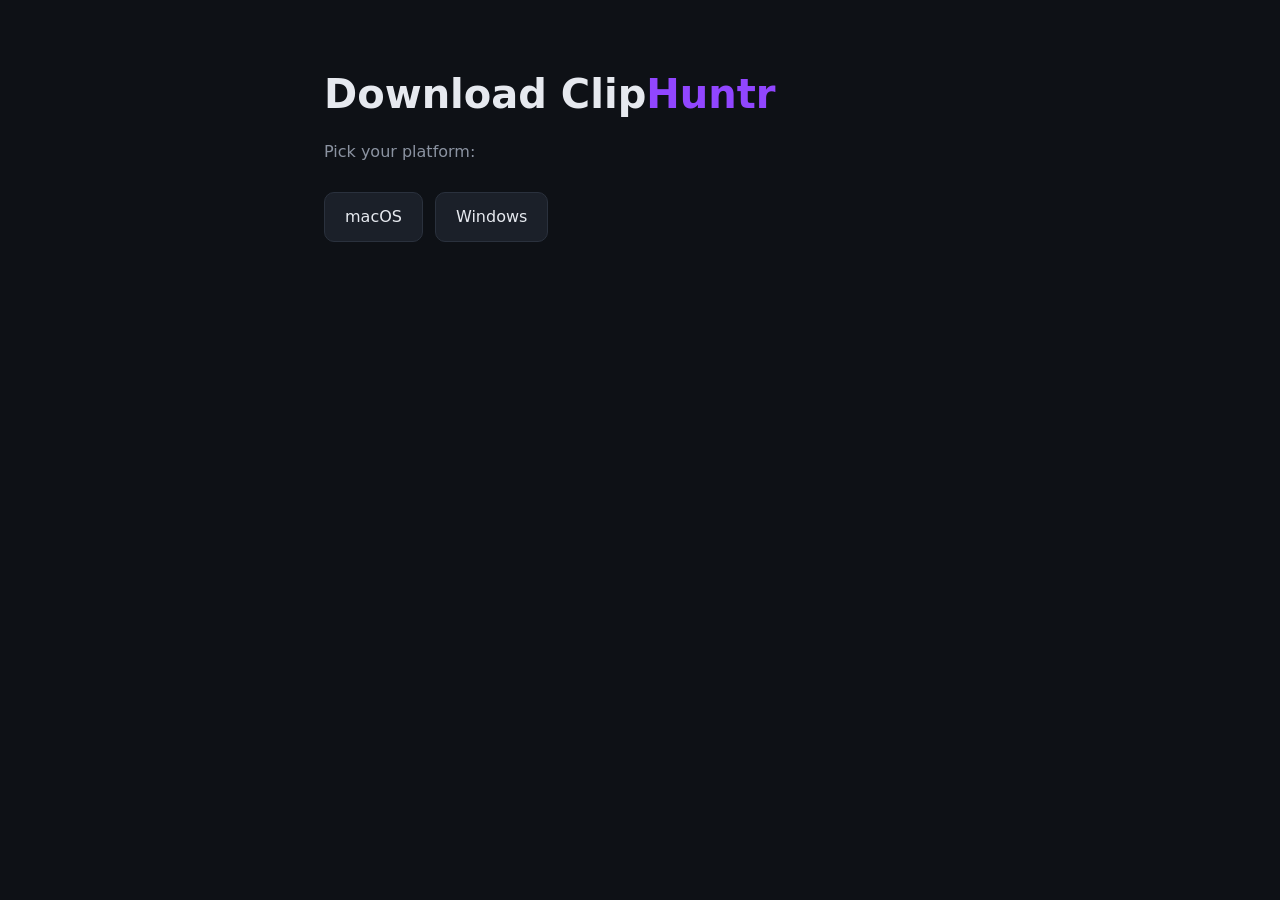
==== download/index.html @ 1f9a28db "Site + v0.1.0" ====
<!doctype html>
<html lang="en"><head><meta charset="utf-8"><meta name="viewport" content="width=device-width, initial-scale=1">
<title>Download ClipHuntr</title><link rel="stylesheet" href="/style.css"></head>
<body><main><h1>Download Clip<span>Huntr</span></h1><p id="msg">Finding the right download…</p>
<div class="dl"><a href="/download/mac/">macOS</a><a href="/download/windows/">Windows</a></div></main>
<script src="/download.js"></script>
<script>
// Sends you straight to your platform's installer when we can tell what you're on.
const p = guessPlatform();
if (p) location.replace(p === 'macos' ? '/download/mac/' : '/download/windows/');
else document.getElementById('msg').textContent = 'Pick your platform:';
</script></body></html>
---- style.css ----
:root { color-scheme: dark; --bg: #0e1116; --fg: #e6e9ef; --muted: #8b93a1; --acc: #9146ff; }
* { box-sizing: border-box; }
body { margin: 0; font: 16px/1.5 system-ui, -apple-system, "Segoe UI", sans-serif; background: var(--bg); color: var(--fg); }
main { max-width: 680px; margin: 0 auto; padding: 64px 24px; }
h1 { font-size: 40px; margin: 0 0 8px; } h1 span { color: var(--acc); }
p { color: var(--muted); }
.dl { display: flex; gap: 12px; flex-wrap: wrap; margin: 28px 0 8px; }
.dl a { padding: 12px 20px; border-radius: 10px; background: #1b2029; color: var(--fg); text-decoration: none; border: 1px solid #2a313d; }
.dl a.primary { background: var(--acc); border-color: var(--acc); }
.small { font-size: 13px; } code { color: var(--fg); }
pre { white-space: pre-wrap; background: #151a22; padding: 12px; border-radius: 8px; color: var(--muted); }
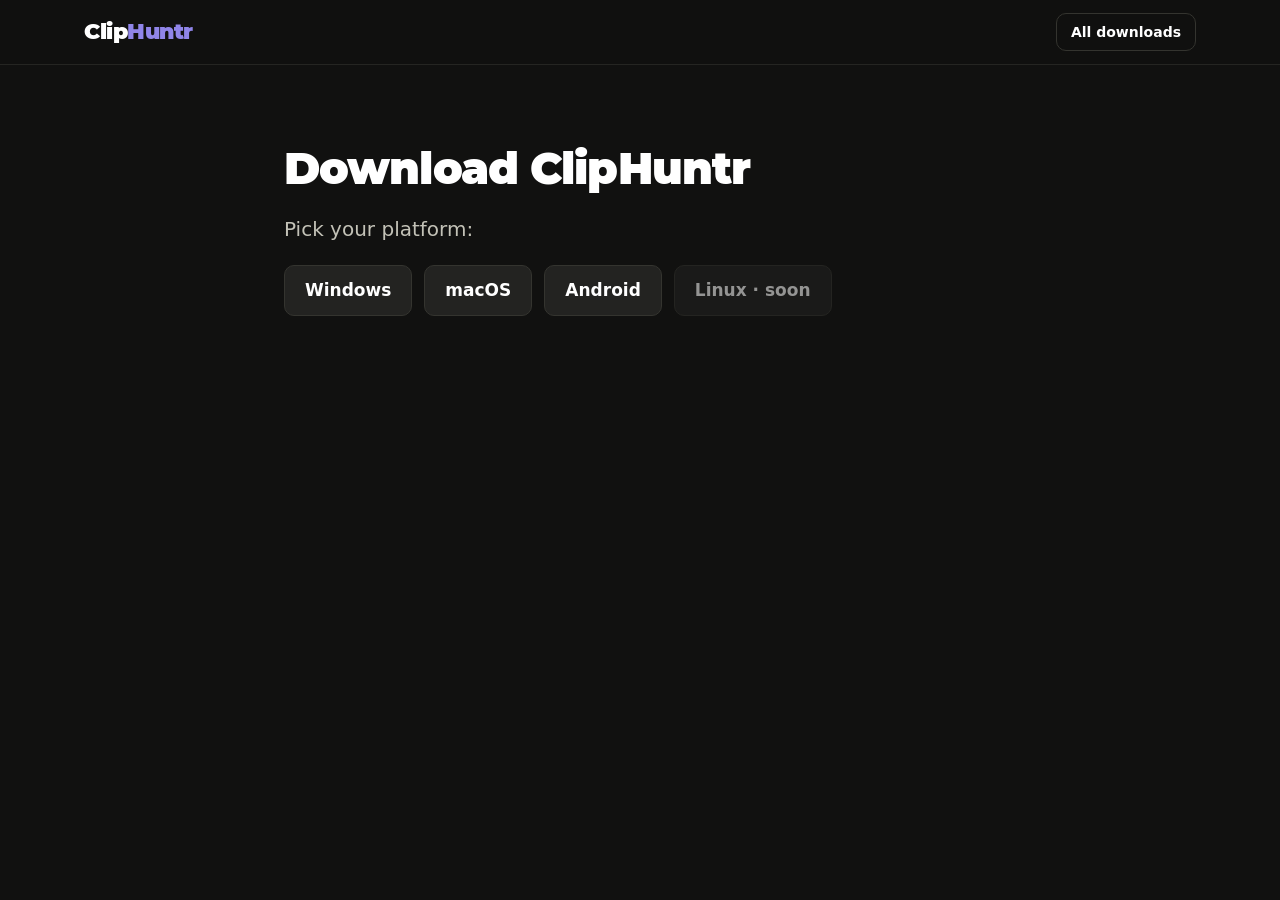
==== commit efc6f739: "Site: new landing page" ====
--- a/download/index.html
+++ b/download/index.html
@@ -1,12 +1,7 @@
 <!doctype html>
 <html lang="en"><head><meta charset="utf-8"><meta name="viewport" content="width=device-width, initial-scale=1">
-<title>Download ClipHuntr</title><link rel="stylesheet" href="/style.css"></head>
-<body><main><h1>Download Clip<span>Huntr</span></h1><p id="msg">Finding the right download…</p>
-<div class="dl"><a href="/download/mac/">macOS</a><a href="/download/windows/">Windows</a></div></main>
-<script src="/download.js"></script>
-<script>
-// Sends you straight to your platform's installer when we can tell what you're on.
-const p = guessPlatform();
-if (p) location.replace(p === 'macos' ? '/download/mac/' : '/download/windows/');
-else document.getElementById('msg').textContent = 'Pick your platform:';
-</script></body></html>
+<title>Download ClipHuntr</title><link rel="icon" href="/favicon.svg"><link rel="stylesheet" href="/style.css"></head>
+<body class="sub"><header class="nav"><div class="wrap nav-in"><a class="logo" href="/">Clip<span>Huntr</span></a><a class="btn ghost sm" href="/#download">All downloads</a></div></header>
+<main class="wrap narrow"><h1 class="h2">Download ClipHuntr</h1><p class="lead" id="msg">Finding the right download…</p><div class="plat-row"><a class="btn" href="/download/windows/">Windows</a><a class="btn" href="/download/mac/">macOS</a><a class="btn" href="/download/android/">Android</a><a class="btn disabled" href="/download/linux/">Linux · soon</a></div></main><script src="/download.js"></script><script>const p = guessPlatform();
+if (p && !SOON.includes(p)) location.replace('/download/' + PATH[p] + '/');
+else document.getElementById('msg').textContent = 'Pick your platform:';</script></body></html>
--- a/style.css
+++ b/style.css
@@ -1,11 +1,207 @@
-:root { color-scheme: dark; --bg: #0e1116; --fg: #e6e9ef; --muted: #8b93a1; --acc: #9146ff; }
+@font-face { font-family: "Montserrat"; font-weight: 900; font-display: swap; src: url(/fonts/Montserrat-Black.ttf) format("truetype"); }
+:root {
+  color-scheme: dark;
+  --bg: #111110; --s1: #1a1a19; --s2: #232321; --s3: #2e2e2b; --border: #34342f;
+  --fg: #fff; --fg2: #c3c2b7; --muted: #8d8c83;
+  --acc: #9085e9; --acc2: #b3aaf5; --tw: #a970ff; --kk: #53fc18; --good: #3fae6a; --warn: #d9a400; --live: #eb4d4b;
+  --ease: cubic-bezier(.2,.8,.2,1);
+}
 * { box-sizing: border-box; }
-body { margin: 0; font: 16px/1.5 system-ui, -apple-system, "Segoe UI", sans-serif; background: var(--bg); color: var(--fg); }
-main { max-width: 680px; margin: 0 auto; padding: 64px 24px; }
-h1 { font-size: 40px; margin: 0 0 8px; } h1 span { color: var(--acc); }
-p { color: var(--muted); }
-.dl { display: flex; gap: 12px; flex-wrap: wrap; margin: 28px 0 8px; }
-.dl a { padding: 12px 20px; border-radius: 10px; background: #1b2029; color: var(--fg); text-decoration: none; border: 1px solid #2a313d; }
-.dl a.primary { background: var(--acc); border-color: var(--acc); }
-.small { font-size: 13px; } code { color: var(--fg); }
-pre { white-space: pre-wrap; background: #151a22; padding: 12px; border-radius: 8px; color: var(--muted); }
+html { scroll-behavior: smooth; }
+body { margin: 0; font: 17px/1.6 -apple-system, BlinkMacSystemFont, "Segoe UI", Inter, system-ui, sans-serif; background: var(--bg); color: var(--fg); -webkit-font-smoothing: antialiased; }
+a { color: var(--acc2); text-decoration: none; } a:hover { color: #fff; }
+code { color: var(--fg2); background: var(--s2); padding: 1px 6px; border-radius: 5px; font-size: .9em; }
+.wrap { max-width: 1160px; margin: 0 auto; padding: 0 24px; }
+.narrow { max-width: 760px; }
+.muted { color: var(--muted); }
+.center { text-align: center; margin-left: auto; margin-right: auto; }
+h1, h2, .h2 { font-family: Montserrat, system-ui, sans-serif; font-weight: 900; letter-spacing: -.02em; line-height: 1.08; margin: 0 0 18px; }
+h1 { font-size: clamp(40px, 6vw, 68px); }
+h2, .h2 { font-size: clamp(30px, 4vw, 44px); }
+h1 em, h2 em { font-style: normal; background: linear-gradient(90deg, var(--acc), #e06bd8); -webkit-background-clip: text; background-clip: text; color: transparent; }
+h3 { font-size: 19px; margin: 0 0 8px; }
+p { color: var(--fg2); }
+.lead { font-size: 20px; color: var(--fg2); max-width: 620px; }
+.fine { font-size: 14px; color: var(--muted); }
+.eyebrow { text-transform: uppercase; letter-spacing: .14em; font-size: 13px; font-weight: 700; color: var(--acc); margin: 0 0 12px; }
+
+/* Buttons & pills */
+.btn { display: inline-flex; align-items: center; justify-content: center; gap: 8px; padding: 11px 20px; border-radius: 10px; font-weight: 600; color: var(--fg); background: var(--s2); border: 1px solid var(--border); transition: transform .15s var(--ease), background .15s, box-shadow .2s; }
+.btn:hover { color: #fff; background: var(--s3); transform: translateY(-1px); }
+.btn.primary { background: var(--acc); border-color: var(--acc); color: #111; box-shadow: 0 8px 30px -8px rgba(144,133,233,.7); }
+.btn.primary:hover { background: var(--acc2); border-color: var(--acc2); color: #111; }
+.btn.ghost { background: transparent; }
+.btn.lg { padding: 15px 26px; font-size: 17px; border-radius: 12px; }
+.btn.sm { padding: 7px 14px; font-size: 14px; }
+.btn.disabled { opacity: .55; }
+.pill { display: inline-flex; align-items: center; gap: 8px; padding: 6px 14px; border-radius: 99px; background: rgba(144,133,233,.12); border: 1px solid rgba(144,133,233,.35); color: var(--acc2); font-size: 14px; font-weight: 600; }
+.pill.sm { padding: 3px 10px; font-size: 12px; }
+.dot { width: 8px; height: 8px; border-radius: 50%; background: var(--good); display: inline-block; box-shadow: 0 0 0 0 rgba(63,174,106,.6); animation: pulse 2s infinite; }
+@keyframes pulse { 70% { box-shadow: 0 0 0 8px rgba(63,174,106,0); } 100% { box-shadow: 0 0 0 0 rgba(63,174,106,0); } }
+
+/* Nav */
+.nav { position: sticky; top: 0; z-index: 50; background: rgba(17,17,16,.78); backdrop-filter: blur(14px); -webkit-backdrop-filter: blur(14px); border-bottom: 1px solid rgba(52,52,47,.6); }
+.nav-in { display: flex; align-items: center; gap: 28px; height: 64px; }
+.logo { font-family: Montserrat, sans-serif; font-weight: 900; font-size: 22px; color: #fff; letter-spacing: -.02em; }
+.logo span { color: var(--acc); }
+.nav nav { display: flex; gap: 24px; margin-left: auto; }
+.nav nav a { color: var(--fg2); font-size: 15px; }
+.nav nav a:hover { color: #fff; }
+.nav-in > .btn { margin-left: auto; }
+.nav nav + .btn { margin-left: 0; }
+
+/* Hero */
+.hero { position: relative; overflow: hidden; padding: 80px 0 90px; }
+.hero::before { content: ""; position: absolute; inset: -30% -10% auto; height: 900px; background: radial-gradient(600px 400px at 75% 30%, rgba(144,133,233,.28), transparent 70%), radial-gradient(500px 360px at 15% 10%, rgba(224,107,216,.14), transparent 70%); pointer-events: none; }
+.hero .wrap { position: relative; display: grid; grid-template-columns: 1.05fr 1fr; gap: 56px; align-items: center; }
+.hero .pill { margin-bottom: 22px; }
+.hero .wrap > *, .feat > * { min-width: 0; }
+.mock-bar { overflow: hidden; white-space: nowrap; }
+.cta-row { display: flex; gap: 14px; flex-wrap: wrap; margin: 30px 0 14px; }
+
+/* App mockup */
+.mock { position: relative; background: var(--s1); border: 1px solid var(--border); border-radius: 16px; box-shadow: 0 40px 100px -30px rgba(0,0,0,.8), 0 0 0 1px rgba(255,255,255,.03) inset; transform: perspective(1400px) rotateY(-7deg) rotateX(3deg); padding-bottom: 14px; }
+.mock-bar { display: flex; align-items: center; gap: 6px; padding: 12px 14px; border-bottom: 1px solid var(--border); font-size: 13px; }
+.mock-bar b { font-family: Montserrat, sans-serif; font-size: 15px; margin-right: 10px; } .mock-bar b span { color: var(--acc); }
+.tab { padding: 4px 10px; border-radius: 7px; color: var(--muted); } .tab.on { background: var(--s2); color: #fff; }
+.live { margin-left: auto; display: inline-flex; align-items: center; gap: 6px; font-size: 12px; color: var(--fg2); border: 1px solid var(--border); border-radius: 99px; padding: 3px 10px; }
+.mock-grid { display: grid; grid-template-columns: 1fr 1fr; gap: 12px; padding: 14px; }
+.clip { background: var(--s2); border: 1px solid var(--border); border-radius: 11px; overflow: hidden; font-size: 13px; padding-bottom: 10px; animation: rise .8s var(--ease) both; }
+.clip:nth-child(2) { animation-delay: .1s } .clip:nth-child(3) { animation-delay: .2s } .clip:nth-child(4) { animation-delay: .3s }
+@keyframes rise { from { opacity: 0; transform: translateY(14px); } }
+.clip b { display: block; padding: 8px 10px 4px; }
+.th { position: relative; aspect-ratio: 16/9; }
+.c1 .th { background: linear-gradient(135deg, #3b2c7a, #c2477f); } .c2 .th { background: linear-gradient(135deg, #0f5132, #3fa36b); }
+.c3 .th { background: linear-gradient(135deg, #1d3e78, #4a8ee0); } .c4 .th { background: linear-gradient(135deg, #6a3a12, #e08a3c); }
+.th::after { content: "▶"; position: absolute; inset: 0; display: grid; place-items: center; color: rgba(255,255,255,.75); font-size: 22px; }
+.pf, .score, .len { position: absolute; font-size: 10px; font-weight: 700; padding: 2px 6px; border-radius: 5px; background: rgba(0,0,0,.6); }
+.pf { top: 7px; left: 7px; } .pf.tw { color: var(--tw); } .pf.kk { color: var(--kk); }
+.score { top: 7px; right: 7px; } .score::before { content: "🔥 "; }
+.len { bottom: 7px; right: 7px; }
+.tags { display: flex; gap: 5px; flex-wrap: wrap; padding: 0 10px; }
+.tags span { font-size: 11px; padding: 1px 7px; border-radius: 5px; background: var(--s3); color: var(--fg2); }
+.tags .t-brk { background: rgba(144,133,233,.18); color: var(--acc2); }
+.tags .t-acc { background: rgba(63,174,106,.18); color: #6fd598; }
+.toast { position: absolute; left: -36px; bottom: -26px; display: flex; gap: 12px; align-items: center; background: rgba(35,35,33,.92); backdrop-filter: blur(10px); border: 1px solid var(--border); border-radius: 12px; padding: 12px 16px; box-shadow: 0 20px 50px -10px rgba(0,0,0,.7); animation: rise .8s .9s var(--ease) both; }
+.toast b { display: block; font-size: 14px; } .toast small { color: var(--muted); font-size: 12px; }
+.bell { font-size: 20px; }
+
+/* Stat strip */
+.strip { border-top: 1px solid var(--border); border-bottom: 1px solid var(--border); background: var(--s1); }
+.strip-in { display: grid; grid-template-columns: repeat(4, 1fr); padding: 30px 24px; text-align: center; }
+.strip b { display: block; font-family: Montserrat, sans-serif; font-size: 34px; color: #fff; }
+.strip span { color: var(--muted); font-size: 14px; }
+
+/* Sections */
+.sec { padding: 110px 0; }
+.sec.alt { background: linear-gradient(180deg, var(--s1), var(--bg)); }
+.sec > .wrap > h2 { max-width: 760px; }
+.steps { display: grid; grid-template-columns: repeat(4, 1fr); gap: 20px; margin-top: 48px; }
+.step { background: var(--s1); border: 1px solid var(--border); border-radius: 16px; padding: 26px; position: relative; }
+.step .n { display: inline-grid; place-items: center; width: 36px; height: 36px; border-radius: 10px; background: rgba(144,133,233,.15); color: var(--acc2); font-weight: 800; margin-bottom: 16px; }
+.step p, .card p { font-size: 15px; margin: 0; }
+
+.feat { display: grid; grid-template-columns: 1fr 1fr; gap: 64px; align-items: center; padding: 50px 0; }
+.feat.rev .feat-copy { order: 2; }
+.ticks { list-style: none; padding: 0; margin: 18px 0 0; }
+.ticks li { position: relative; padding-left: 28px; margin-bottom: 12px; color: var(--fg2); }
+.ticks li::before { content: "✓"; position: absolute; left: 0; color: var(--acc); font-weight: 800; }
+.ticks b { color: #fff; }
+
+.panel, .alerts, .editor, .board { background: var(--s1); border: 1px solid var(--border); border-radius: 16px; padding: 22px; box-shadow: 0 30px 80px -30px rgba(0,0,0,.7); }
+.panel-h { display: flex; align-items: center; margin-bottom: 10px; }
+.chart { width: 100%; height: auto; display: block; }
+.kpis { display: grid; grid-template-columns: repeat(4, 1fr); gap: 10px; margin-top: 16px; }
+.kpis div { background: var(--s2); border-radius: 10px; padding: 10px 12px; }
+.kpis b { display: block; font-size: 22px; } .kpis small { color: var(--muted); font-size: 12px; }
+
+.alerts { display: flex; flex-direction: column; gap: 10px; }
+.al { display: flex; gap: 14px; align-items: center; background: var(--s2); border: 1px solid var(--border); border-radius: 12px; padding: 14px; }
+.al.dim { opacity: .55; }
+.al b { display: block; font-size: 15px; } .al small { color: var(--muted); font-size: 13px; }
+.al-i { font-size: 22px; width: 42px; height: 42px; display: grid; place-items: center; border-radius: 10px; background: var(--s3); flex: none; }
+.hooks { display: flex; gap: 8px; flex-wrap: wrap; margin-top: 6px; }
+.hooks span { font-size: 12px; padding: 4px 10px; border-radius: 99px; border: 1px solid var(--border); color: var(--fg2); }
+
+.editor { display: flex; gap: 22px; align-items: center; }
+.phone { position: relative; width: 170px; flex: none; aspect-ratio: 9/16; border-radius: 22px; overflow: hidden; border: 4px solid #000; outline: 1px solid var(--border); display: flex; flex-direction: column; }
+.ph-cam { flex: 0 0 34%; background: radial-gradient(circle at 50% 60%, #d6a07c 0 22%, transparent 23%), linear-gradient(135deg, #2a2a50, #4b3a7a); }
+.ph-game { flex: 1; background: linear-gradient(160deg, #1d3e78, #4a8ee0 60%, #6ac2a0); display: grid; place-items: center; }
+.cap { font-family: Montserrat, sans-serif; font-weight: 900; font-size: 15px; text-align: center; padding: 0 10px; text-shadow: 0 2px 0 #000, 0 0 6px #000; }
+.cap em { font-style: normal; color: #ffe14d; }
+.credit { position: absolute; bottom: 8px; left: 0; right: 0; text-align: center; font-size: 9px; color: rgba(255,255,255,.8); }
+.ed-side { flex: 1; display: flex; flex-direction: column; gap: 10px; }
+.fmts { display: flex; gap: 6px; flex-wrap: wrap; }
+.fmts span { font-size: 12px; padding: 4px 10px; border-radius: 7px; background: var(--s2); color: var(--fg2); }
+.fmts .on { background: var(--acc); color: #111; font-weight: 700; }
+.row { display: flex; justify-content: space-between; border-bottom: 1px solid var(--border); padding: 6px 0; font-size: 14px; }
+.row small { color: var(--muted); }
+.trim { position: relative; height: 34px; border-radius: 8px; background: repeating-linear-gradient(90deg, var(--s3) 0 3px, var(--s2) 3px 7px); }
+.trim i { position: absolute; top: 0; bottom: 0; border: 2px solid var(--acc); border-radius: 8px; background: rgba(144,133,233,.18); }
+.ed-side .btn { align-self: flex-start; }
+
+.board { display: grid; grid-template-columns: repeat(4, 1fr); gap: 10px; }
+.col { background: var(--s2); border-radius: 10px; padding: 10px; display: flex; flex-direction: column; gap: 8px; min-height: 220px; }
+.lbl { align-self: flex-start; font-size: 11px; font-weight: 700; padding: 2px 8px; border-radius: 5px; }
+.lbl.b { background: rgba(57,135,229,.2); color: #7eb4f5; } .lbl.g { background: rgba(25,158,112,.2); color: #5fd1a5; }
+.lbl.y { background: rgba(201,133,0,.2); color: #f0c05a; } .lbl.p { background: rgba(144,133,233,.2); color: var(--acc2); }
+.k { height: 42px; border-radius: 8px; background: var(--s3); display: flex; gap: 4px; align-items: flex-end; padding: 5px; }
+.k.s { opacity: .6; }
+.k i { font-style: normal; font-size: 9px; font-weight: 700; padding: 1px 4px; border-radius: 4px; background: var(--bg); color: var(--fg2); }
+
+.cards3 { display: grid; grid-template-columns: repeat(3, 1fr); gap: 20px; margin-top: 48px; }
+.card { background: var(--s1); border: 1px solid var(--border); border-radius: 16px; padding: 28px; transition: border-color .2s, transform .2s var(--ease); }
+.card:hover { border-color: rgba(144,133,233,.5); transform: translateY(-3px); }
+
+/* Downloads */
+#download h2, #download .eyebrow, #pricing h2, #pricing .eyebrow, #faq .eyebrow, #faq h2 { text-align: center; margin-left: auto; margin-right: auto; }
+.plats { display: grid; grid-template-columns: repeat(4, 1fr); gap: 18px; margin: 40px 0 20px; }
+.plat { display: flex; flex-direction: column; align-items: center; text-align: center; gap: 6px; background: var(--s1); border: 1px solid var(--border); border-radius: 18px; padding: 30px 20px; color: var(--fg); transition: border-color .2s, transform .2s var(--ease); }
+.plat:hover { color: var(--fg); border-color: rgba(144,133,233,.6); transform: translateY(-3px); }
+.plat svg { width: 46px; height: 46px; fill: #fff; margin-bottom: 8px; }
+.plat b { font-size: 20px; } .plat small { color: var(--muted); margin-bottom: 12px; }
+.plat.mine { border-color: var(--acc); box-shadow: 0 0 0 1px var(--acc), 0 20px 60px -25px rgba(144,133,233,.7); }
+.plat.soon { opacity: .6; } .plat.soon:hover { transform: none; border-color: var(--border); }
+
+/* Pricing */
+.prices { display: grid; grid-template-columns: repeat(2, minmax(0, 360px)); justify-content: center; gap: 22px; margin: 44px 0 20px; }
+.price { position: relative; background: var(--s1); border: 1px solid var(--border); border-radius: 20px; padding: 32px; display: flex; flex-direction: column; }
+.price.best { border-color: var(--acc); background: linear-gradient(180deg, rgba(144,133,233,.12), var(--s1) 50%); }
+.price .pill { position: absolute; top: 20px; right: 20px; }
+.amt { font-family: Montserrat, sans-serif; font-size: 48px; color: #fff; margin: 4px 0 6px; } .amt small { font-family: system-ui, sans-serif; font-size: 16px; color: var(--muted); font-weight: 400; }
+.price .btn { margin-top: auto; }
+.price .ticks { margin-bottom: 26px; }
+
+/* FAQ */
+details { border-bottom: 1px solid var(--border); padding: 18px 0; }
+summary { cursor: pointer; font-weight: 600; font-size: 18px; list-style: none; display: flex; justify-content: space-between; gap: 16px; }
+summary::-webkit-details-marker { display: none; }
+summary::after { content: "+"; color: var(--acc); font-size: 22px; line-height: 1; transition: transform .2s; }
+details[open] summary::after { transform: rotate(45deg); }
+details p { margin: 12px 0 0; }
+
+.final { text-align: center; padding: 120px 0; background: radial-gradient(600px 300px at 50% 100%, rgba(144,133,233,.25), transparent 70%); }
+.final .lead { margin: 0 auto 30px; }
+footer { border-top: 1px solid var(--border); padding: 30px 0; font-size: 14px; }
+.foot { display: flex; gap: 24px; align-items: center; flex-wrap: wrap; } .foot .logo { font-size: 18px; } #foot-ver { margin-left: auto; }
+
+/* Download sub-pages */
+body.sub main { padding: 80px 24px 120px; }
+body.sub .pill { margin-bottom: 18px; }
+.steps-list { color: var(--fg2); padding-left: 22px; } .steps-list li { margin-bottom: 10px; }
+.plat-row { display: flex; gap: 12px; flex-wrap: wrap; margin-top: 20px; }
+
+@media (max-width: 960px) {
+  .hero .wrap, .feat { grid-template-columns: 1fr; }
+  .feat.rev .feat-copy { order: 0; }
+  .mock { transform: none; } .toast { left: 12px; }
+  .steps, .plats { grid-template-columns: 1fr 1fr; }
+  .cards3 { grid-template-columns: 1fr 1fr; }
+  .nav nav { display: none; }
+}
+@media (max-width: 600px) {
+  .steps, .plats, .cards3, .prices, .strip-in { grid-template-columns: 1fr; }
+  .strip-in { gap: 18px; } .sec { padding: 70px 0; } .hero { padding: 48px 0 70px; }
+  .editor { flex-direction: column; } .board { grid-template-columns: 1fr 1fr; }
+}
+@media (prefers-reduced-motion: reduce) { * { animation: none !important; transition: none !important; } html { scroll-behavior: auto; } }
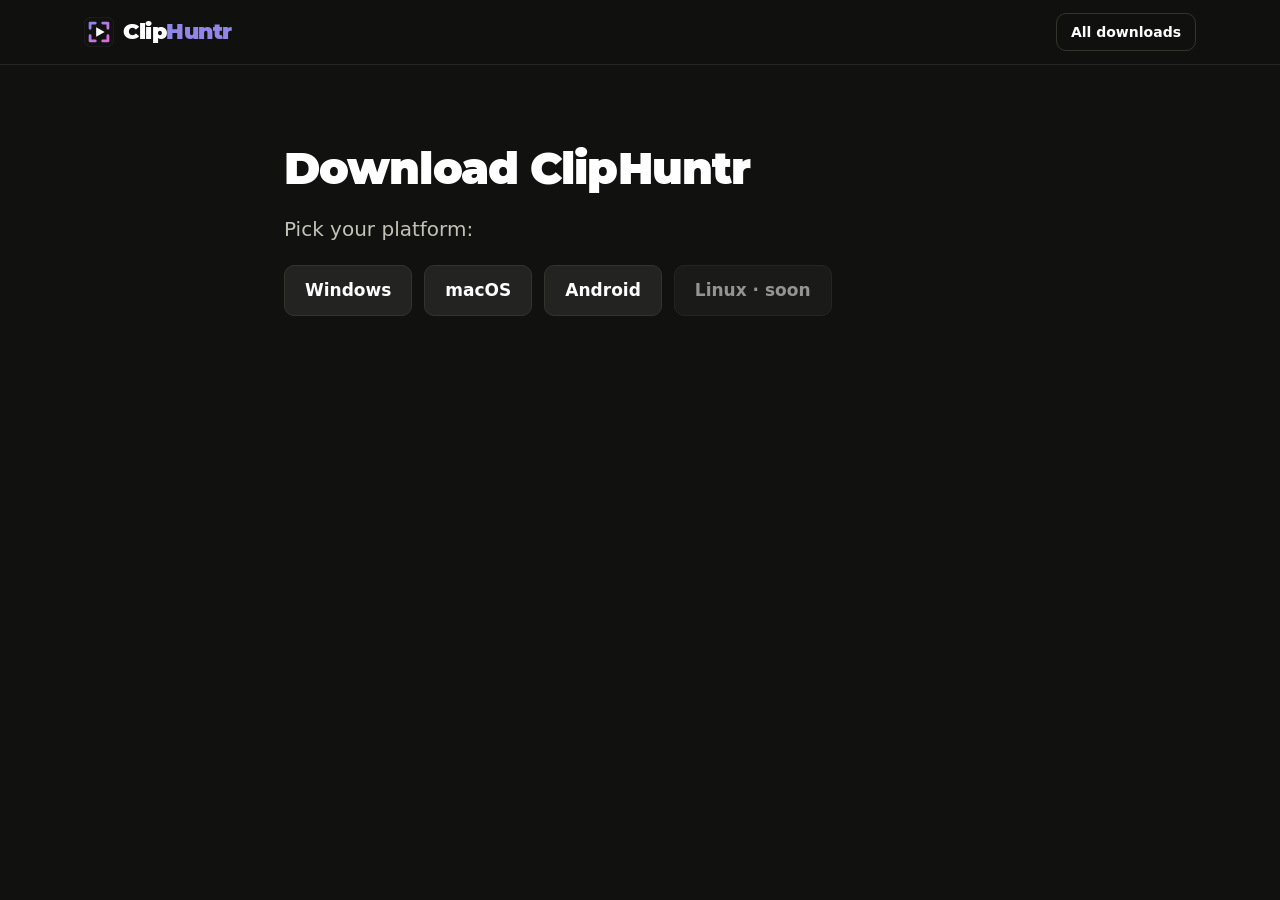
==== commit ae702889: "Site: logo, pipeline examples" ====
--- a/download/index.html
+++ b/download/index.html
@@ -1,7 +1,7 @@
 <!doctype html>
 <html lang="en"><head><meta charset="utf-8"><meta name="viewport" content="width=device-width, initial-scale=1">
-<title>Download ClipHuntr</title><link rel="icon" href="/favicon.svg"><link rel="stylesheet" href="/style.css"></head>
-<body class="sub"><header class="nav"><div class="wrap nav-in"><a class="logo" href="/">Clip<span>Huntr</span></a><a class="btn ghost sm" href="/#download">All downloads</a></div></header>
+<title>Download ClipHuntr</title><link rel="icon" href="/favicon.svg"><link rel="apple-touch-icon" href="/apple-touch-icon.png"><link rel="stylesheet" href="/style.css"></head>
+<body class="sub"><header class="nav"><div class="wrap nav-in"><a class="logo" href="/"><img src="/favicon.svg" alt=""><span class="wm">Clip<span>Huntr</span></span></a><a class="btn ghost sm" href="/#download">All downloads</a></div></header>
 <main class="wrap narrow"><h1 class="h2">Download ClipHuntr</h1><p class="lead" id="msg">Finding the right download…</p><div class="plat-row"><a class="btn" href="/download/windows/">Windows</a><a class="btn" href="/download/mac/">macOS</a><a class="btn" href="/download/android/">Android</a><a class="btn disabled" href="/download/linux/">Linux · soon</a></div></main><script src="/download.js"></script><script>const p = guessPlatform();
 if (p && !SOON.includes(p)) location.replace('/download/' + PATH[p] + '/');
 else document.getElementById('msg').textContent = 'Pick your platform:';</script></body></html>
--- a/style.css
+++ b/style.css
@@ -43,7 +43,8 @@
 .nav { position: sticky; top: 0; z-index: 50; background: rgba(17,17,16,.78); backdrop-filter: blur(14px); -webkit-backdrop-filter: blur(14px); border-bottom: 1px solid rgba(52,52,47,.6); }
 .nav-in { display: flex; align-items: center; gap: 28px; height: 64px; }
 .logo { font-family: Montserrat, sans-serif; font-weight: 900; font-size: 22px; color: #fff; letter-spacing: -.02em; }
-.logo span { color: var(--acc); }
+.logo span span { color: var(--acc); }
+.logo { display: inline-flex; align-items: center; gap: 9px; } .logo img { width: 30px; height: 30px; }
 .nav nav { display: flex; gap: 24px; margin-left: auto; }
 .nav nav a { color: var(--fg2); font-size: 15px; }
 .nav nav a:hover { color: #fff; }
@@ -71,9 +72,11 @@
 @keyframes rise { from { opacity: 0; transform: translateY(14px); } }
 .clip b { display: block; padding: 8px 10px 4px; }
 .th { position: relative; aspect-ratio: 16/9; }
-.c1 .th { background: linear-gradient(135deg, #3b2c7a, #c2477f); } .c2 .th { background: linear-gradient(135deg, #0f5132, #3fa36b); }
-.c3 .th { background: linear-gradient(135deg, #1d3e78, #4a8ee0); } .c4 .th { background: linear-gradient(135deg, #6a3a12, #e08a3c); }
-.th::after { content: "▶"; position: absolute; inset: 0; display: grid; place-items: center; color: rgba(255,255,255,.75); font-size: 22px; }
+.th { background: var(--s3) center/cover no-repeat; }
+.c1 .th { background-image: url(/img/clip1.jpg); } .c2 .th { background-image: url(/img/clip2.jpg); }
+.c3 .th { background-image: url(/img/clip3.jpg); } .c4 .th { background-image: url(/img/clip4.jpg); }
+.th::after { content: "▶"; position: absolute; inset: 0; display: grid; place-items: center; color: #fff; font-size: 22px; opacity: 0; background: rgba(0,0,0,.35); transition: opacity .2s; }
+.clip:hover .th::after { opacity: 1; }
 .pf, .score, .len { position: absolute; font-size: 10px; font-weight: 700; padding: 2px 6px; border-radius: 5px; background: rgba(0,0,0,.6); }
 .pf { top: 7px; left: 7px; } .pf.tw { color: var(--tw); } .pf.kk { color: var(--kk); }
 .score { top: 7px; right: 7px; } .score::before { content: "🔥 "; }
@@ -82,7 +85,7 @@
 .tags span { font-size: 11px; padding: 1px 7px; border-radius: 5px; background: var(--s3); color: var(--fg2); }
 .tags .t-brk { background: rgba(144,133,233,.18); color: var(--acc2); }
 .tags .t-acc { background: rgba(63,174,106,.18); color: #6fd598; }
-.toast { position: absolute; left: -36px; bottom: -26px; display: flex; gap: 12px; align-items: center; background: rgba(35,35,33,.92); backdrop-filter: blur(10px); border: 1px solid var(--border); border-radius: 12px; padding: 12px 16px; box-shadow: 0 20px 50px -10px rgba(0,0,0,.7); animation: rise .8s .9s var(--ease) both; }
+.toast { position: absolute; left: -36px; bottom: -58px; display: flex; gap: 12px; align-items: center; background: rgba(35,35,33,.92); backdrop-filter: blur(10px); border: 1px solid var(--border); border-radius: 12px; padding: 12px 16px; box-shadow: 0 20px 50px -10px rgba(0,0,0,.7); animation: rise .8s .9s var(--ease) both; }
 .toast b { display: block; font-size: 14px; } .toast small { color: var(--muted); font-size: 12px; }
 .bell { font-size: 20px; }
 
@@ -125,8 +128,8 @@
 
 .editor { display: flex; gap: 22px; align-items: center; }
 .phone { position: relative; width: 170px; flex: none; aspect-ratio: 9/16; border-radius: 22px; overflow: hidden; border: 4px solid #000; outline: 1px solid var(--border); display: flex; flex-direction: column; }
-.ph-cam { flex: 0 0 34%; background: radial-gradient(circle at 50% 60%, #d6a07c 0 22%, transparent 23%), linear-gradient(135deg, #2a2a50, #4b3a7a); }
-.ph-game { flex: 1; background: linear-gradient(160deg, #1d3e78, #4a8ee0 60%, #6ac2a0); display: grid; place-items: center; }
+.ph-cam { flex: 0 0 34%; background: url(/img/phone-cam.jpg) center/cover; }
+.ph-game { flex: 1; background: url(/img/phone-game.jpg) center/cover; display: grid; place-items: end center; padding-bottom: 40px; }
 .cap { font-family: Montserrat, sans-serif; font-weight: 900; font-size: 15px; text-align: center; padding: 0 10px; text-shadow: 0 2px 0 #000, 0 0 6px #000; }
 .cap em { font-style: normal; color: #ffe14d; }
 .credit { position: absolute; bottom: 8px; left: 0; right: 0; text-align: center; font-size: 9px; color: rgba(255,255,255,.8); }
@@ -140,14 +143,19 @@
 .trim i { position: absolute; top: 0; bottom: 0; border: 2px solid var(--acc); border-radius: 8px; background: rgba(144,133,233,.18); }
 .ed-side .btn { align-self: flex-start; }
 
-.board { display: grid; grid-template-columns: repeat(4, 1fr); gap: 10px; }
-.col { background: var(--s2); border-radius: 10px; padding: 10px; display: flex; flex-direction: column; gap: 8px; min-height: 220px; }
+.board { display: grid; grid-template-columns: repeat(4, minmax(0, 1fr)); gap: 8px; align-items: start; }
+.col { background: var(--s2); border-radius: 10px; padding: 8px; display: flex; flex-direction: column; gap: 8px; min-width: 0; }
 .lbl { align-self: flex-start; font-size: 11px; font-weight: 700; padding: 2px 8px; border-radius: 5px; }
 .lbl.b { background: rgba(57,135,229,.2); color: #7eb4f5; } .lbl.g { background: rgba(25,158,112,.2); color: #5fd1a5; }
 .lbl.y { background: rgba(201,133,0,.2); color: #f0c05a; } .lbl.p { background: rgba(144,133,233,.2); color: var(--acc2); }
-.k { height: 42px; border-radius: 8px; background: var(--s3); display: flex; gap: 4px; align-items: flex-end; padding: 5px; }
-.k.s { opacity: .6; }
-.k i { font-style: normal; font-size: 9px; font-weight: 700; padding: 1px 4px; border-radius: 4px; background: var(--bg); color: var(--fg2); }
+.k { background: var(--s3); border-radius: 8px; overflow: hidden; font-size: 11px; line-height: 1.3; padding-bottom: 6px; }
+.k img { display: block; width: 100%; aspect-ratio: 16/9; object-fit: cover; margin-bottom: 5px; }
+.k b { display: -webkit-box; -webkit-line-clamp: 2; -webkit-box-orient: vertical; overflow: hidden; padding: 0 6px; margin-bottom: 2px; }
+.k small { display: block; padding: 0 6px; color: var(--muted); font-size: 10px; }
+.k .bd { display: flex; gap: 3px; padding: 4px 6px 0; }
+.k .bd i { font-style: normal; font-size: 9px; font-weight: 700; padding: 1px 4px; border-radius: 4px; background: var(--bg); color: var(--fg2); }
+.k.ghost { padding: 8px 0 6px; border: 1px dashed var(--border); background: transparent; }
+.k .bar { margin: 0 6px 6px; height: 4px; border-radius: 2px; background: var(--s2); overflow: hidden; } .k .bar i { display: block; height: 100%; background: var(--acc); }
 
 .cards3 { display: grid; grid-template-columns: repeat(3, 1fr); gap: 20px; margin-top: 48px; }
 .card { background: var(--s1); border: 1px solid var(--border); border-radius: 16px; padding: 28px; transition: border-color .2s, transform .2s var(--ease); }
